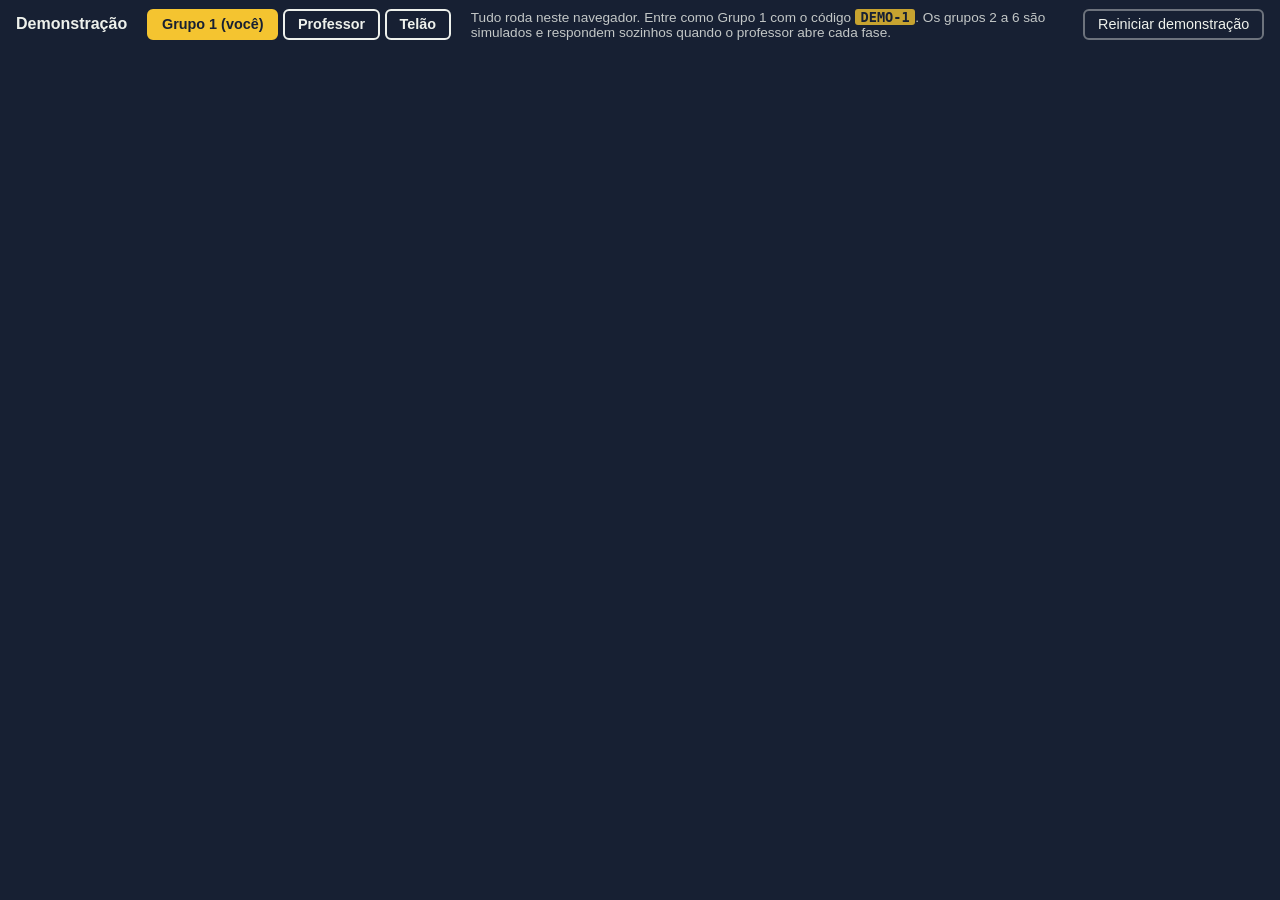
==== tools/demo-shell.html @ 955bd252 "Telas do aluno, professor e telão, demonstração e documentação Co-Authored-By: Claude Opus 5.5 <nore" ====
<!DOCTYPE html>
<html lang="pt-BR">
<head>
<meta charset="utf-8">
<meta name="viewport" content="width=device-width, initial-scale=1">
<title>Desafios de IA: demonstração</title>
<style>
  html, body { margin: 0; height: 100%; font-family: "Archivo", "Helvetica Neue", Arial, sans-serif; background: #172033; color: #EEF1EC; }
  .barra { display: flex; flex-wrap: wrap; align-items: center; gap: .5rem 1.25rem; padding: .55rem 1rem; }
  .barra b { font-size: 1rem; }
  .barra .info { font-size: .85rem; opacity: .8; flex: 1; min-width: 16rem; }
  .barra code { background: #F4C430; color: #172033; padding: 0 .35rem; border-radius: 3px; font-weight: 700; }
  .abas { display: flex; gap: .3rem; }
  .abas button, .reiniciar { font: inherit; font-weight: 700; font-size: .9rem; border: 2px solid #EEF1EC; background: transparent; color: #EEF1EC; padding: .35rem .8rem; border-radius: 6px; cursor: pointer; }
  .abas button[aria-selected=true] { background: #F4C430; border-color: #F4C430; color: #172033; }
  .reiniciar { border-color: rgba(238,241,236,.4); font-weight: 400; }
  .quadros { position: absolute; top: 3.2rem; left: 0; right: 0; bottom: 0; }
  iframe { position: absolute; inset: 0; width: 100%; height: 100%; border: 0; background: #EEF1EC; }
  iframe[hidden] { display: block; visibility: hidden; }
  @media (max-width: 760px) { .quadros { top: 6rem; } }
</style>
</head>
<body>
<div class="barra">
  <b>Demonstração</b>
  <div class="abas" role="tablist">
    <button role="tab" aria-selected="true" data-aba="aluno">Grupo 1 (você)</button>
    <button role="tab" aria-selected="false" data-aba="professor">Professor</button>
    <button role="tab" aria-selected="false" data-aba="telao">Telão</button>
  </div>
  <span class="info">Tudo roda neste navegador. Entre como Grupo 1 com o código <code>DEMO-1</code>. Os grupos 2 a 6 são simulados e respondem sozinhos quando o professor abre cada fase.</span>
  <button class="reiniciar" type="button" id="reiniciar">Reiniciar demonstração</button>
</div>
<div class="quadros" id="quadros"></div>
<script>/*__STATS__*/</script>
<script>/*__CORE__*/</script>
<script>/*__DADOS__*/</script>
<script>
(function () {
  try { localStorage.removeItem('desafios.sessao'); } catch (e) {}
  var CASO = Object.keys(CASOS_COMPLETOS)[0];
  var grupos = [1, 2, 3, 4, 5, 6].map(function (i) { return { codigo: 'DEMO-' + i, nome: 'Grupo ' + i, caso: CASO }; });
  var mem = {};
  var store = { get: function (k) { return mem[k] ? JSON.parse(mem[k]) : null; }, set: function (k, v) { mem[k] = JSON.stringify(v); }, del: function (k) { delete mem[k]; } };
  window.DEMO_CASOS_PUBLICOS = DEMO_CASOS_PUBLICOS;
  var S = ServerCore.create({ store: store, casos: CASOS_COMPLETOS, config: { chaveProfessor: 'DEMO', grupos: grupos } });
  /* Antes de o professor mudar de fase, os grupos simulados que ainda não jogaram jogam na hora. */
  window.DEMO_SERVIDOR = { handle: function (req) { if (req && req.acao === 'prof_fase') jogarPendentes(); return S.handle(req); } };

  /* ----- Grupos simulados ----- */
  var perfis = {
    'DEMO-2': { p: 0.85, vaza: [], compra: ['m1', 'm2'], membros: ['Larissa', 'Otávio', 'Beatriz'] },
    'DEMO-3': { p: 0.6, vaza: ['c11', 'c13'], compra: ['m4'], membros: ['Rafael', 'Júlia', 'Henrique', 'Sofia'] },
    'DEMO-4': { p: 0.7, vaza: [], compra: ['m3'], membros: ['Camila', 'Diego'] },
    'DEMO-5': { p: 0.5, vaza: ['c12'], compra: [], membros: ['Paula', 'Tiago', 'Renata'] },
    'DEMO-6': { p: 0.9, vaza: [], compra: ['m1'], membros: ['Igor', 'Mariana', 'Felipe'] }
  };
  var caso = CASOS_COMPLETOS[CASO], agenda = {};
  function sorte(p) { return Math.random() < p; }
  function escolher(gab, p) {
    var ids = Object.keys(gab), melhor = ids.reduce(function (a, b) { return gab[b] > gab[a] ? b : a; });
    if (sorte(p)) return melhor;
    var outros = ids.filter(function (x) { return x !== melhor; });
    return outros[Math.floor(Math.random() * outros.length)];
  }
  function respostasBot(codigo, faseId) {
    var pf = perfis[codigo], fase = caso.fases.filter(function (f) { return f.id === faseId; })[0], R = {};
    var est = S.handle({ acao: 'estado', codigo: codigo });
    fase.itens.forEach(function (it) {
      if (it.tipo === 'escolha') {
        var gab = it._gabarito || (est.evento ? caso._evento[est.evento.titulo === caso._evento.vazamento.titulo ? 'vazamento' : 'drift']._gabarito[it.id] : null);
        if (gab) R[it.id] = escolher(gab, pf.p);
      } else if (it.tipo === 'texto') R[it.id] = 'Resposta do grupo simulado.';
      else if (it.tipo === 'cartas') {
        var m = {}, caixas = caso.caixas.map(function (c) { return c.id; });
        it.cartas.forEach(function (c) { m[c.id] = sorte(pf.p) ? c._gabarito : caixas[Math.floor(Math.random() * 4)]; if (c._gabarito === 'vazamento' && m[c.id] === 'feature') m[c.id] = 'descartar'; });
        pf.vaza.forEach(function (id) { m[id] = 'feature'; });
        R[it.id] = m;
      } else if (it.tipo === 'simulador') R[it.id] = { pct: pf.p > 0.65 ? 3 + Math.round(Math.random() * 6) : 12 + Math.round(Math.random() * 12) };
    });
    return R;
  }
  function jogar(codigo, faseId) {
    var R = respostasBot(codigo, faseId);
    if (faseId === 'f2') perfis[codigo].compra.forEach(function (id) { S.handle({ acao: 'comprar', codigo: codigo, fonteId: id }); });
    if (faseId === 'f3') S.handle({ acao: 'treinar', codigo: codigo, respostas: R });
    S.handle({ acao: 'enviar', codigo: codigo, faseId: faseId, respostas: R });
  }
  function iniciarBots() {
    Object.keys(perfis).forEach(function (c, i) {
      setTimeout(function () { S.handle({ acao: 'entrar', codigo: c, membros: perfis[c].membros }); }, 1500 + i * 1700);
    });
  }
  setInterval(function () {
    var p = S.handle({ acao: 'placar' }), fid = ServerCore.FASES[p.fase];
    if (['f1', 'f2', 'f3', 'evento'].indexOf(fid) < 0) return;
    Object.keys(perfis).forEach(function (c) {
      var k = c + fid;
      if (agenda[k]) return;
      agenda[k] = { t: setTimeout(function () { executar(k, c, fid); }, 5000 + Math.random() * 20000), c: c, f: fid };
    });
  }, 1500);
  function executar(k, c, fid) {
    var a = agenda[k]; if (!a || a.feito) return;
    a.feito = true; clearTimeout(a.t);
    try { jogar(c, fid); } catch (e) {}
  }
  function jogarPendentes() {
    var p = S.handle({ acao: 'placar' }), fid = ServerCore.FASES[p.fase];
    if (['f1', 'f2', 'f3', 'evento'].indexOf(fid) < 0) return;
    Object.keys(perfis).forEach(function (c) { if (!agenda[c + fid]) agenda[c + fid] = { c: c, f: fid }; executar(c + fid, c, fid); });
  }

  /* ----- Abas ----- */
  var quadros = document.getElementById('quadros'), ifr = {};
  ['aluno', 'professor', 'telao'].forEach(function (nome, i) {
    var f = document.createElement('iframe');
    f.title = nome; f.srcdoc = PAGINAS[nome]; f.hidden = i !== 0;
    quadros.appendChild(f); ifr[nome] = f;
  });
  document.querySelectorAll('[data-aba]').forEach(function (b) {
    b.addEventListener('click', function () {
      document.querySelectorAll('[data-aba]').forEach(function (x) { x.setAttribute('aria-selected', x === b ? 'true' : 'false'); });
      for (var k in ifr) ifr[k].hidden = k !== b.dataset.aba;
    });
  });
  document.getElementById('reiniciar').addEventListener('click', function () {
    try { localStorage.removeItem('desafios.sessao'); } catch (e) {}
    location.reload();
  });
  iniciarBots();
})();
</script>
</body>
</html>
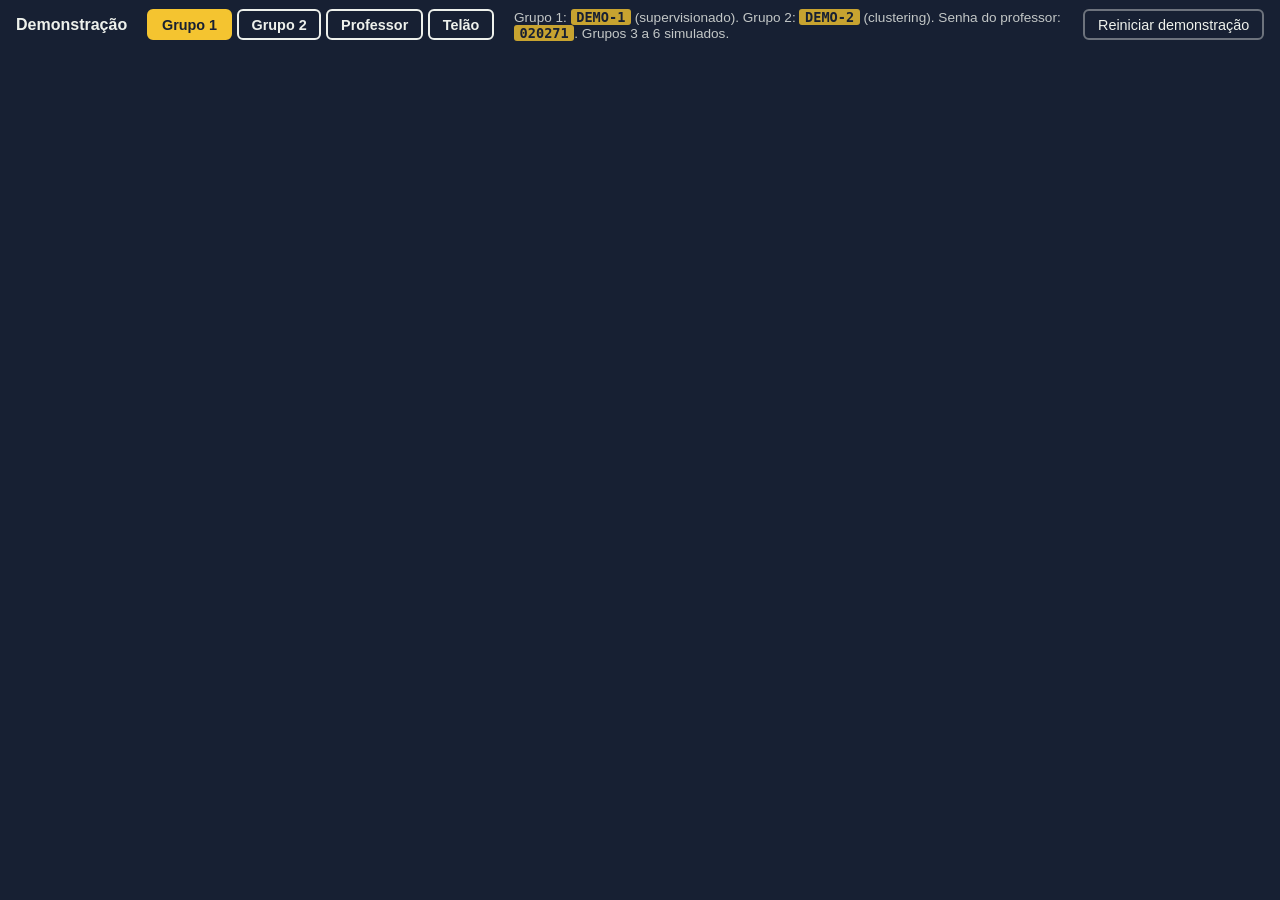
==== commit 81fac790: "Casos de clustering misturados aos supervisionados, área do professor com senha, ilustrações e fase " ====
--- a/tools/demo-shell.html
+++ b/tools/demo-shell.html
@@ -23,12 +23,13 @@
 <body>
 <div class="barra">
   <b>Demonstração</b>
-  <div class="abas" role="tablist">
-    <button role="tab" aria-selected="true" data-aba="aluno">Grupo 1 (você)</button>
+  <div class="abas" role="tablist" id="abas">
+    <button role="tab" aria-selected="true" data-aba="aluno1">Grupo 1</button>
+    <button role="tab" aria-selected="false" data-aba="aluno2">Grupo 2</button>
     <button role="tab" aria-selected="false" data-aba="professor">Professor</button>
     <button role="tab" aria-selected="false" data-aba="telao">Telão</button>
   </div>
-  <span class="info">Tudo roda neste navegador. Entre como Grupo 1 com o código <code>DEMO-1</code>. Os grupos 2 a 6 são simulados e respondem sozinhos quando o professor abre cada fase.</span>
+  <span class="info">Grupo 1: <code>DEMO-1</code> (supervisionado). Grupo 2: <code>DEMO-2</code> (clustering). Senha do professor: <code>020271</code>. Grupos 3 a 6 simulados.</span>
   <button class="reiniciar" type="button" id="reiniciar">Reiniciar demonstração</button>
 </div>
 <div class="quadros" id="quadros"></div>
@@ -37,46 +38,51 @@
 <script>/*__DADOS__*/</script>
 <script>
 (function () {
-  try { localStorage.removeItem('desafios.sessao'); } catch (e) {}
-  var CASO = Object.keys(CASOS_COMPLETOS)[0];
-  var grupos = [1, 2, 3, 4, 5, 6].map(function (i) { return { codigo: 'DEMO-' + i, nome: 'Grupo ' + i, caso: CASO }; });
-  var mem = {};
+  try { ['desafios.sessao.aluno1', 'desafios.sessao.aluno2', 'desafios.professor'].forEach(function (k) { localStorage.removeItem(k); }); } catch (e) {}
+  var ids = Object.keys(CASOS_COMPLETOS);
+  var SUP = ids.filter(function (id) { return CASOS_COMPLETOS[id]._modelo.tipo !== 'agrupamento'; })[0];
+  var AGR = ids.filter(function (id) { return CASOS_COMPLETOS[id]._modelo.tipo === 'agrupamento'; })[0] || SUP;
+  var grupos = [SUP, AGR, SUP, AGR, SUP, AGR].map(function (caso, i) { return { codigo: 'DEMO-' + (i + 1), nome: 'Grupo ' + (i + 1), caso: caso }; });
+  var SENHA = '020271', mem = {};
   var store = { get: function (k) { return mem[k] ? JSON.parse(mem[k]) : null; }, set: function (k, v) { mem[k] = JSON.stringify(v); }, del: function (k) { delete mem[k]; } };
   window.DEMO_CASOS_PUBLICOS = DEMO_CASOS_PUBLICOS;
-  var S = ServerCore.create({ store: store, casos: CASOS_COMPLETOS, config: { chaveProfessor: 'DEMO', grupos: grupos } });
+  var S = ServerCore.create({ store: store, casos: CASOS_COMPLETOS, config: { chaveProfessor: SENHA, grupos: grupos } });
   /* Antes de o professor mudar de fase, os grupos simulados que ainda não jogaram jogam na hora. */
-  window.DEMO_SERVIDOR = { handle: function (req) { if (req && req.acao === 'prof_fase') jogarPendentes(); return S.handle(req); } };
+  window.DEMO_SERVIDOR = { handle: function (req) { if (req && req.acao === 'prof_fase' && req.chave === SENHA) jogarPendentes(); return S.handle(req); } };
 
   /* ----- Grupos simulados ----- */
   var perfis = {
-    'DEMO-2': { p: 0.85, vaza: [], compra: ['m1', 'm2'], membros: ['Larissa', 'Otávio', 'Beatriz'] },
-    'DEMO-3': { p: 0.6, vaza: ['c11', 'c13'], compra: ['m4'], membros: ['Rafael', 'Júlia', 'Henrique', 'Sofia'] },
-    'DEMO-4': { p: 0.7, vaza: [], compra: ['m3'], membros: ['Camila', 'Diego'] },
-    'DEMO-5': { p: 0.5, vaza: ['c12'], compra: [], membros: ['Paula', 'Tiago', 'Renata'] },
-    'DEMO-6': { p: 0.9, vaza: [], compra: ['m1'], membros: ['Igor', 'Mariana', 'Felipe'] }
+    'DEMO-3': { p: 0.85, ruim: ['c11'], compra: ['m1', 'm2'], membros: ['Larissa', 'Otávio', 'Beatriz'] },
+    'DEMO-4': { p: 0.6, ruim: [], escalaErrada: true, compra: ['m4'], membros: ['Rafael', 'Júlia', 'Henrique', 'Sofia'] },
+    'DEMO-5': { p: 0.9, ruim: [], compra: ['m1'], membros: ['Camila', 'Diego'] },
+    'DEMO-6': { p: 0.75, ruim: ['c11'], compra: ['m2'], membros: ['Paula', 'Tiago', 'Renata'] }
   };
-  var caso = CASOS_COMPLETOS[CASO], agenda = {};
+  var agenda = {};
+  function casoDe(c) { return CASOS_COMPLETOS[grupos.filter(function (g) { return g.codigo === c; })[0].caso]; }
   function sorte(p) { return Math.random() < p; }
+  function melhor(gab) { return Object.keys(gab).reduce(function (a, b) { return gab[b] > gab[a] ? b : a; }); }
   function escolher(gab, p) {
-    var ids = Object.keys(gab), melhor = ids.reduce(function (a, b) { return gab[b] > gab[a] ? b : a; });
-    if (sorte(p)) return melhor;
-    var outros = ids.filter(function (x) { return x !== melhor; });
-    return outros[Math.floor(Math.random() * outros.length)];
+    var m = melhor(gab), outros = Object.keys(gab).filter(function (x) { return x !== m; });
+    return sorte(p) ? m : outros[Math.floor(Math.random() * outros.length)];
   }
   function respostasBot(codigo, faseId) {
-    var pf = perfis[codigo], fase = caso.fases.filter(function (f) { return f.id === faseId; })[0], R = {};
-    var est = S.handle({ acao: 'estado', codigo: codigo });
+    var pf = perfis[codigo], caso = casoDe(codigo), fase = caso.fases.filter(function (f) { return f.id === faseId; })[0], R = {};
+    var est = S.handle({ acao: 'estado', codigo: codigo }), cen = null;
+    if (est.evento) Object.keys(caso._evento).forEach(function (k) { if (caso._evento[k].titulo === est.evento.titulo) cen = k; });
+    var bons = caso.caixas[0].id, ruins = caso.caixas[1].id;
     fase.itens.forEach(function (it) {
       if (it.tipo === 'escolha') {
-        var gab = it._gabarito || (est.evento ? caso._evento[est.evento.titulo === caso._evento.vazamento.titulo ? 'vazamento' : 'drift']._gabarito[it.id] : null);
+        var gab = it._gabarito || (cen ? caso._evento[cen]._gabarito[it.id] : null);
         if (gab) R[it.id] = escolher(gab, pf.p);
+        if (pf.escalaErrada && caso._modelo.padroniza && it.id === caso._modelo.padroniza.item) R[it.id] = 'a';
       } else if (it.tipo === 'texto') R[it.id] = 'Resposta do grupo simulado.';
       else if (it.tipo === 'cartas') {
         var m = {}, caixas = caso.caixas.map(function (c) { return c.id; });
-        it.cartas.forEach(function (c) { m[c.id] = sorte(pf.p) ? c._gabarito : caixas[Math.floor(Math.random() * 4)]; if (c._gabarito === 'vazamento' && m[c.id] === 'feature') m[c.id] = 'descartar'; });
-        pf.vaza.forEach(function (id) { m[id] = 'feature'; });
+        it.cartas.forEach(function (c) { m[c.id] = sorte(pf.p) ? c._gabarito : caixas[Math.floor(Math.random() * 4)]; if (c._gabarito === ruins && m[c.id] === bons) m[c.id] = 'descartar'; });
+        pf.ruim.forEach(function (id) { m[id] = bons; });
         R[it.id] = m;
-      } else if (it.tipo === 'simulador') R[it.id] = { pct: pf.p > 0.65 ? 3 + Math.round(Math.random() * 6) : 12 + Math.round(Math.random() * 12) };
+      } else if (it.tipo === 'simulador') R[it.id] = { pct: pf.p > 0.7 ? 3 + Math.round(Math.random() * 5) : 10 + Math.round(Math.random() * 12) };
+      else if (it.tipo === 'agrupamento') R[it.id] = { k: Number(escolher(it._gabarito, pf.p)) };
     });
     return R;
   }
@@ -86,13 +92,19 @@
     if (faseId === 'f3') S.handle({ acao: 'treinar', codigo: codigo, respostas: R });
     S.handle({ acao: 'enviar', codigo: codigo, faseId: faseId, respostas: R });
   }
-  function iniciarBots() {
-    Object.keys(perfis).forEach(function (c, i) {
-      setTimeout(function () { S.handle({ acao: 'entrar', codigo: c, membros: perfis[c].membros }); }, 1500 + i * 1700);
-    });
+  function executar(k, c, fid) {
+    var a = agenda[k]; if (!a || a.feito) return;
+    a.feito = true; clearTimeout(a.t);
+    try { jogar(c, fid); } catch (e) {}
+  }
+  function faseAtual() { return ServerCore.FASES[S.handle({ acao: 'prof_placar', chave: SENHA }).fase]; }
+  function jogarPendentes() {
+    var fid = faseAtual();
+    if (['f1', 'f2', 'f3', 'evento'].indexOf(fid) < 0) return;
+    Object.keys(perfis).forEach(function (c) { if (!agenda[c + fid]) agenda[c + fid] = { c: c, f: fid }; executar(c + fid, c, fid); });
   }
   setInterval(function () {
-    var p = S.handle({ acao: 'placar' }), fid = ServerCore.FASES[p.fase];
+    var fid = faseAtual();
     if (['f1', 'f2', 'f3', 'evento'].indexOf(fid) < 0) return;
     Object.keys(perfis).forEach(function (c) {
       var k = c + fid;
@@ -100,35 +112,36 @@
       agenda[k] = { t: setTimeout(function () { executar(k, c, fid); }, 5000 + Math.random() * 20000), c: c, f: fid };
     });
   }, 1500);
-  function executar(k, c, fid) {
-    var a = agenda[k]; if (!a || a.feito) return;
-    a.feito = true; clearTimeout(a.t);
-    try { jogar(c, fid); } catch (e) {}
-  }
-  function jogarPendentes() {
-    var p = S.handle({ acao: 'placar' }), fid = ServerCore.FASES[p.fase];
-    if (['f1', 'f2', 'f3', 'evento'].indexOf(fid) < 0) return;
-    Object.keys(perfis).forEach(function (c) { if (!agenda[c + fid]) agenda[c + fid] = { c: c, f: fid }; executar(c + fid, c, fid); });
-  }
+  Object.keys(perfis).forEach(function (c, i) {
+    setTimeout(function () { S.handle({ acao: 'entrar', codigo: c, membros: perfis[c].membros }); }, 1500 + i * 1700);
+  });
 
   /* ----- Abas ----- */
-  var quadros = document.getElementById('quadros'), ifr = {};
-  ['aluno', 'professor', 'telao'].forEach(function (nome, i) {
+  var quadros = document.getElementById('quadros'), abas = document.getElementById('abas'), ifr = {};
+  function criar(nome, pagina, nomeJanela) {
     var f = document.createElement('iframe');
-    f.title = nome; f.srcdoc = PAGINAS[nome]; f.hidden = i !== 0;
+    f.title = nome; f.name = nomeJanela || nome; f.srcdoc = PAGINAS[pagina]; f.hidden = true;
     quadros.appendChild(f); ifr[nome] = f;
-  });
-  document.querySelectorAll('[data-aba]').forEach(function (b) {
-    b.addEventListener('click', function () {
-      document.querySelectorAll('[data-aba]').forEach(function (x) { x.setAttribute('aria-selected', x === b ? 'true' : 'false'); });
-      for (var k in ifr) ifr[k].hidden = k !== b.dataset.aba;
-    });
-  });
-  document.getElementById('reiniciar').addEventListener('click', function () {
-    try { localStorage.removeItem('desafios.sessao'); } catch (e) {}
-    location.reload();
-  });
-  iniciarBots();
+    return f;
+  }
+  function mostrar(nome) {
+    abas.querySelectorAll('[data-aba]').forEach(function (x) { x.setAttribute('aria-selected', x.dataset.aba === nome ? 'true' : 'false'); });
+    for (var k in ifr) ifr[k].hidden = k !== nome;
+  }
+  criar('aluno1', 'aluno'); criar('aluno2', 'aluno'); criar('professor', 'professor'); criar('telao', 'telao');
+  abas.addEventListener('click', function (e) { var b = e.target.closest('[data-aba]'); if (b) mostrar(b.dataset.aba); });
+  window.DEMO_ESPIAR = function (codigo, nome) {
+    var id = 'espiar-' + codigo;
+    if (!ifr[id]) {
+      criar(id, 'espiar', 'espiar:' + codigo);
+      var b = document.createElement('button');
+      b.setAttribute('role', 'tab'); b.dataset.aba = id; b.textContent = 'Tela do ' + nome;
+      abas.appendChild(b);
+    }
+    mostrar(id);
+  };
+  mostrar('aluno1');
+  document.getElementById('reiniciar').addEventListener('click', function () { location.reload(); });
 })();
 </script>
 </body>
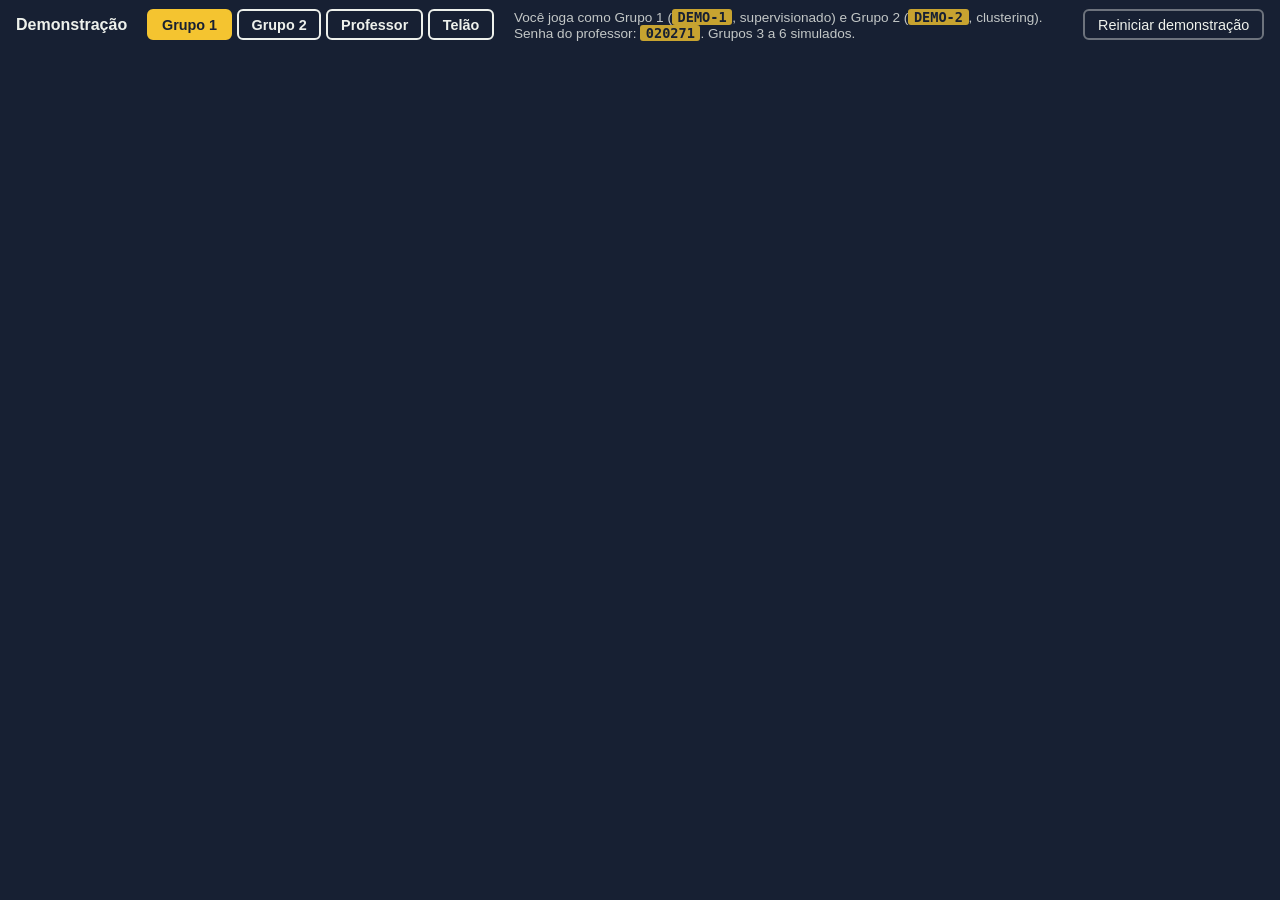
==== commit 7ca37efd: "Seis casos: três supervisionados e três de clustering, com ilustrações e validação automática Co-Aut" ====
--- a/tools/demo-shell.html
+++ b/tools/demo-shell.html
@@ -29,7 +29,7 @@
     <button role="tab" aria-selected="false" data-aba="professor">Professor</button>
     <button role="tab" aria-selected="false" data-aba="telao">Telão</button>
   </div>
-  <span class="info">Grupo 1: <code>DEMO-1</code> (supervisionado). Grupo 2: <code>DEMO-2</code> (clustering). Senha do professor: <code>020271</code>. Grupos 3 a 6 simulados.</span>
+  <span class="info">Você joga como Grupo 1 (<code>DEMO-1</code>, supervisionado) e Grupo 2 (<code>DEMO-2</code>, clustering). Senha do professor: <code>020271</code>. Grupos 3 a 6 simulados.</span>
   <button class="reiniciar" type="button" id="reiniciar">Reiniciar demonstração</button>
 </div>
 <div class="quadros" id="quadros"></div>
@@ -40,9 +40,13 @@
 (function () {
   try { ['desafios.sessao.aluno1', 'desafios.sessao.aluno2', 'desafios.professor'].forEach(function (k) { localStorage.removeItem(k); }); } catch (e) {}
   var ids = Object.keys(CASOS_COMPLETOS);
-  var SUP = ids.filter(function (id) { return CASOS_COMPLETOS[id]._modelo.tipo !== 'agrupamento'; })[0];
-  var AGR = ids.filter(function (id) { return CASOS_COMPLETOS[id]._modelo.tipo === 'agrupamento'; })[0] || SUP;
-  var grupos = [SUP, AGR, SUP, AGR, SUP, AGR].map(function (caso, i) { return { codigo: 'DEMO-' + (i + 1), nome: 'Grupo ' + (i + 1), caso: caso }; });
+  /* Um caso diferente por grupo, alternando supervisionado e clustering */
+  var preferidos = ['fuga-silenciosa', 'tamanho-unico', 'sinistro-perfeito', 'lojas-sem-perfil', 'patrocinador-fantasma', 'assinantes-invisiveis'];
+  var sup = ids.filter(function (id) { return CASOS_COMPLETOS[id]._modelo.tipo !== 'agrupamento'; });
+  var agr = ids.filter(function (id) { return CASOS_COMPLETOS[id]._modelo.tipo === 'agrupamento'; });
+  var ordem = preferidos.filter(function (id) { return CASOS_COMPLETOS[id]; });
+  for (var i = 0; ordem.length < 6; i++) ordem.push((i % 2 ? agr : sup)[Math.floor(i / 2) % (i % 2 ? agr : sup).length] || ids[0]);
+  var grupos = ordem.slice(0, 6).map(function (caso, i) { return { codigo: 'DEMO-' + (i + 1), nome: 'Grupo ' + (i + 1), caso: caso }; });
   var SENHA = '020271', mem = {};
   var store = { get: function (k) { return mem[k] ? JSON.parse(mem[k]) : null; }, set: function (k, v) { mem[k] = JSON.stringify(v); }, del: function (k) { delete mem[k]; } };
   window.DEMO_CASOS_PUBLICOS = DEMO_CASOS_PUBLICOS;
@@ -52,10 +56,10 @@
 
   /* ----- Grupos simulados ----- */
   var perfis = {
-    'DEMO-3': { p: 0.85, ruim: ['c11'], compra: ['m1', 'm2'], membros: ['Larissa', 'Otávio', 'Beatriz'] },
-    'DEMO-4': { p: 0.6, ruim: [], escalaErrada: true, compra: ['m4'], membros: ['Rafael', 'Júlia', 'Henrique', 'Sofia'] },
-    'DEMO-5': { p: 0.9, ruim: [], compra: ['m1'], membros: ['Camila', 'Diego'] },
-    'DEMO-6': { p: 0.75, ruim: ['c11'], compra: ['m2'], membros: ['Paula', 'Tiago', 'Renata'] }
+    'DEMO-3': { p: 0.85, ruim: true, compra: ['m1', 'm2'], membros: ['Larissa', 'Otávio', 'Beatriz'] },
+    'DEMO-4': { p: 0.6, ruim: false, escalaErrada: true, compra: ['m4'], membros: ['Rafael', 'Júlia', 'Henrique', 'Sofia'] },
+    'DEMO-5': { p: 0.9, ruim: false, compra: ['m1'], membros: ['Camila', 'Diego'] },
+    'DEMO-6': { p: 0.75, ruim: true, compra: ['m2'], membros: ['Paula', 'Tiago', 'Renata'] }
   };
   var agenda = {};
   function casoDe(c) { return CASOS_COMPLETOS[grupos.filter(function (g) { return g.codigo === c; })[0].caso]; }
@@ -79,7 +83,7 @@
       else if (it.tipo === 'cartas') {
         var m = {}, caixas = caso.caixas.map(function (c) { return c.id; });
         it.cartas.forEach(function (c) { m[c.id] = sorte(pf.p) ? c._gabarito : caixas[Math.floor(Math.random() * 4)]; if (c._gabarito === ruins && m[c.id] === bons) m[c.id] = 'descartar'; });
-        pf.ruim.forEach(function (id) { m[id] = bons; });
+        if (pf.ruim) { var armadilha = it.cartas.filter(function (c) { return c._gabarito === ruins; })[0]; if (armadilha) m[armadilha.id] = bons; }
         R[it.id] = m;
       } else if (it.tipo === 'simulador') R[it.id] = { pct: pf.p > 0.7 ? 3 + Math.round(Math.random() * 5) : 10 + Math.round(Math.random() * 12) };
       else if (it.tipo === 'agrupamento') R[it.id] = { k: Number(escolher(it._gabarito, pf.p)) };
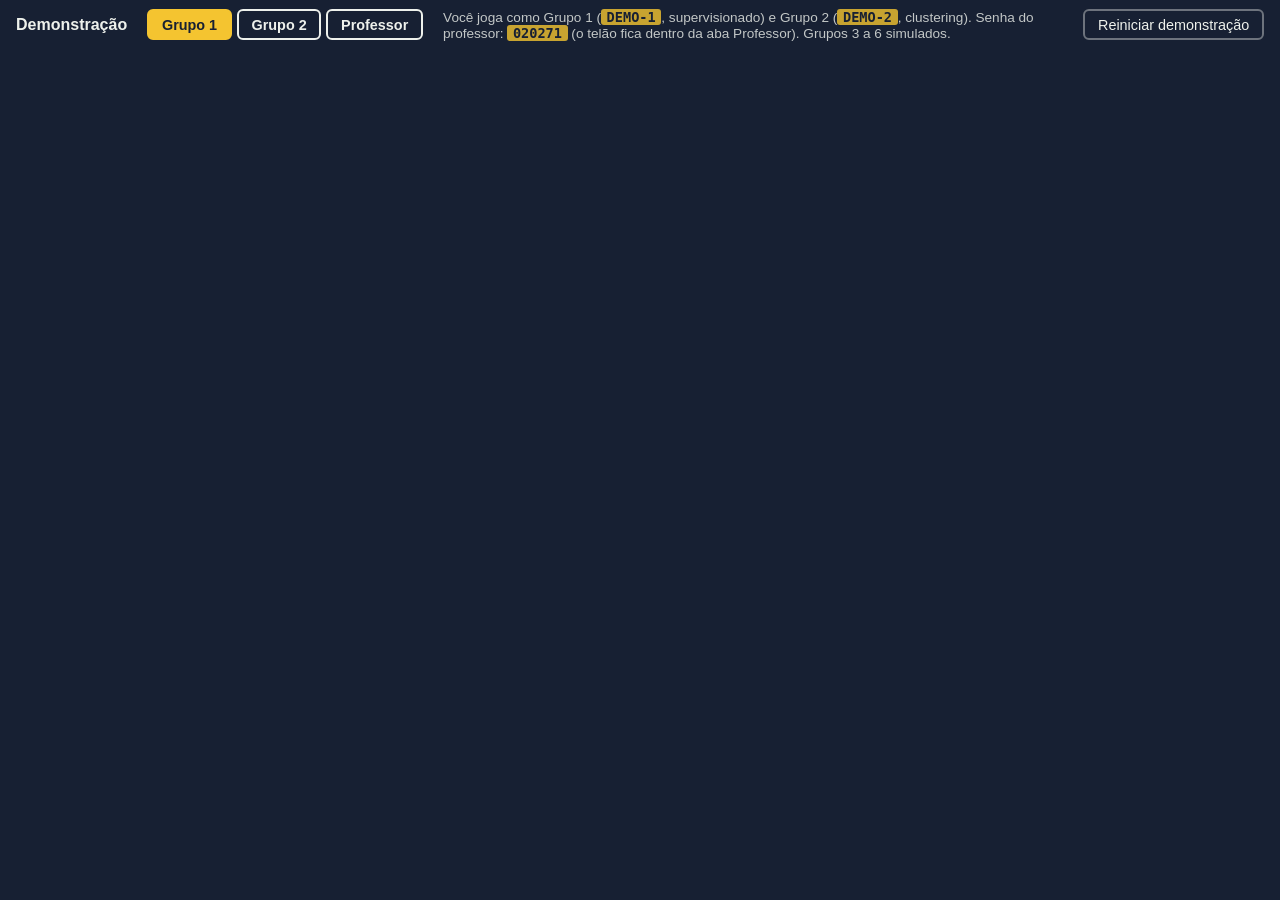
==== commit eff0aef4: "Telão sem relógio, dentro do painel do professor Co-Authored-By: Claude Opus 5.5 <noreply@anthropic." ====
--- a/tools/demo-shell.html
+++ b/tools/demo-shell.html
@@ -27,9 +27,8 @@
     <button role="tab" aria-selected="true" data-aba="aluno1">Grupo 1</button>
     <button role="tab" aria-selected="false" data-aba="aluno2">Grupo 2</button>
     <button role="tab" aria-selected="false" data-aba="professor">Professor</button>
-    <button role="tab" aria-selected="false" data-aba="telao">Telão</button>
   </div>
-  <span class="info">Você joga como Grupo 1 (<code>DEMO-1</code>, supervisionado) e Grupo 2 (<code>DEMO-2</code>, clustering). Senha do professor: <code>020271</code>. Grupos 3 a 6 simulados.</span>
+  <span class="info">Você joga como Grupo 1 (<code>DEMO-1</code>, supervisionado) e Grupo 2 (<code>DEMO-2</code>, clustering). Senha do professor: <code>020271</code> (o telão fica dentro da aba Professor). Grupos 3 a 6 simulados.</span>
   <button class="reiniciar" type="button" id="reiniciar">Reiniciar demonstração</button>
 </div>
 <div class="quadros" id="quadros"></div>
@@ -132,7 +131,7 @@
     abas.querySelectorAll('[data-aba]').forEach(function (x) { x.setAttribute('aria-selected', x.dataset.aba === nome ? 'true' : 'false'); });
     for (var k in ifr) ifr[k].hidden = k !== nome;
   }
-  criar('aluno1', 'aluno'); criar('aluno2', 'aluno'); criar('professor', 'professor'); criar('telao', 'telao');
+  criar('aluno1', 'aluno'); criar('aluno2', 'aluno'); criar('professor', 'professor');
   abas.addEventListener('click', function (e) { var b = e.target.closest('[data-aba]'); if (b) mostrar(b.dataset.aba); });
   window.DEMO_ESPIAR = function (codigo, nome) {
     var id = 'espiar-' + codigo;
